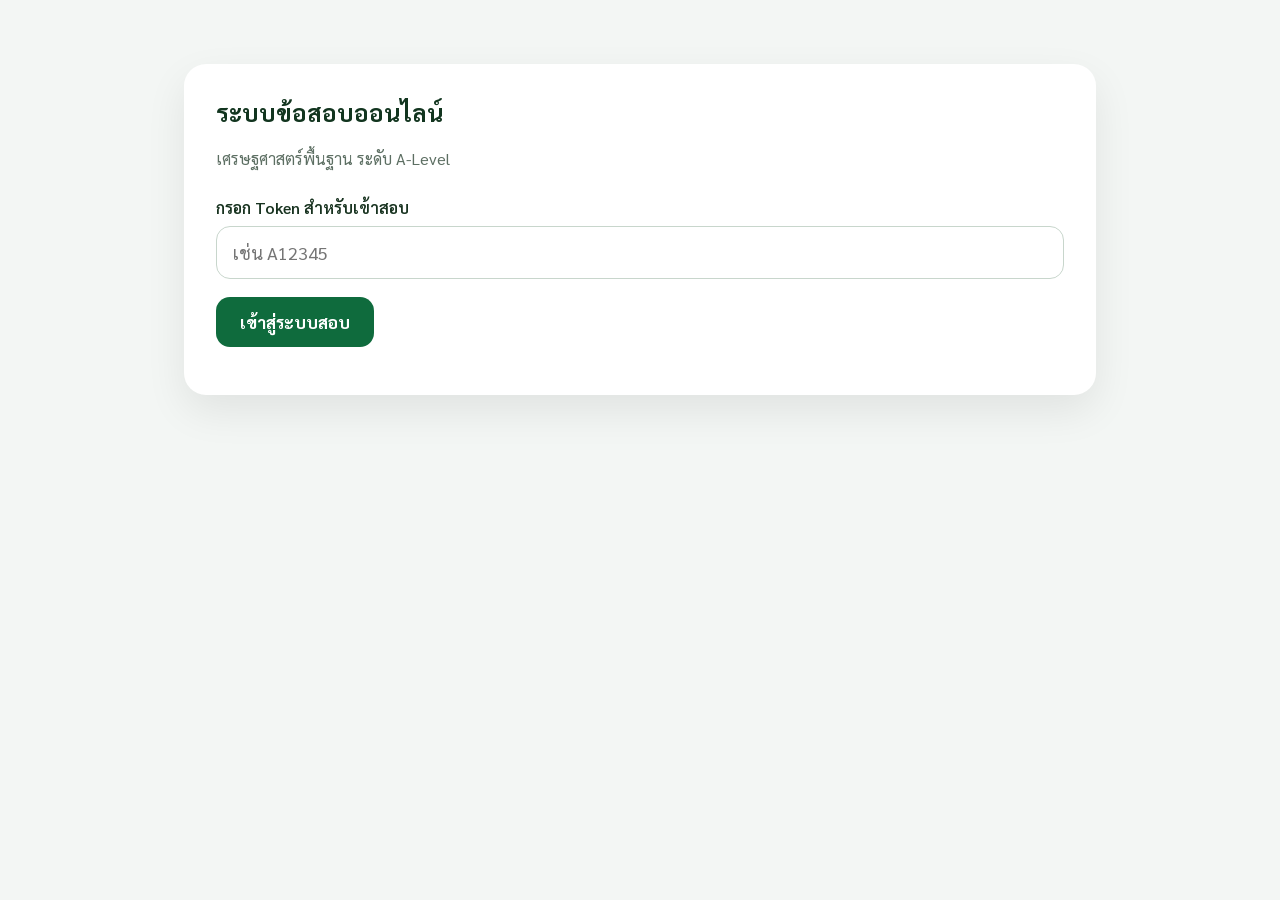
==== index.html @ f7d95933 "Add files via upload" ====
<!DOCTYPE html>
<html lang="th">
<head>
  <meta charset="UTF-8" />
  <meta name="viewport" content="width=device-width, initial-scale=1.0" />

  <title>ระบบข้อสอบออนไลน์ เศรษฐศาสตร์</title>

  <link rel="stylesheet" href="style.css" />
  <link href="https://fonts.googleapis.com/css2?family=Sarabun:wght@400;500;600;700&display=swap" rel="stylesheet" />
</head>
<body>
  <div id="app">
    <section id="loginPage" class="card">
      <h1>ระบบข้อสอบออนไลน์</h1>
      <p class="subtitle">เศรษฐศาสตร์พื้นฐาน ระดับ A-Level</p>

      <label>กรอก Token สำหรับเข้าสอบ</label>
      <input id="tokenInput" type="text" placeholder="เช่น A12345" autocomplete="off" />

      <button id="loginBtn">เข้าสู่ระบบสอบ</button>

      <p id="loginMessage" class="message"></p>
    </section>

    <section id="instructionPage" class="card hidden">
      <h2>คำชี้แจงก่อนเริ่มสอบ</h2>

      <ul>
        <li>ข้อสอบเป็นแบบปรนัย 5 ตัวเลือก ก-จ</li>
        <li>ระบบจำกัดเวลา 40 นาที</li>
        <li>ห้ามเปลี่ยนแท็บ ห้ามย่อหน้าจอ ห้ามออกจาก Fullscreen</li>
        <li>หากมีพฤติกรรมผิดปกติ ระบบจะบันทึก Log</li>
        <li>Token ใช้ส่งคำตอบได้เพียงครั้งเดียว</li>
      </ul>

      <div class="student-box">
        <p><strong>ชื่อ:</strong> <span id="studentName"></span></p>
        <p><strong>ชั้น:</strong> <span id="studentClass"></span></p>
      </div>

      <button id="startBtn">เริ่มทำข้อสอบ</button>
    </section>

    <section id="examPage" class="hidden">
      <header class="exam-header">
        <div>
          <h2>ข้อสอบเศรษฐศาสตร์</h2>
          <p id="studentInfo"></p>
        </div>
        <div class="timer">
          เหลือเวลา <span id="timerText">40:00</span>
        </div>
      </header>

      <div id="warningBox" class="warning hidden"></div>

      <form id="examForm"></form>

      <div class="submit-area">
        <button id="submitBtn" type="button">ส่งคำตอบ</button>
      </div>
    </section>

    <section id="resultPage" class="card hidden">
      <h2>ส่งคำตอบเรียบร้อย</h2>
      <p id="resultText"></p>
      <p class="note">ระบบได้บันทึกคำตอบแล้ว ไม่สามารถทำซ้ำด้วย Token เดิมได้</p>
    </section>
  </div>

  <script src="app.js"></script>
</body>
</html>
---- style.css ----
* {
  box-sizing: border-box;
}

body {
  margin: 0;
  font-family: "Sarabun", sans-serif;
  background: #f3f6f4;
  color: #183320;
}

#app {
  max-width: 960px;
  margin: 0 auto;
  padding: 24px;
}

.card {
  background: #ffffff;
  margin-top: 40px;
  padding: 32px;
  border-radius: 22px;
  box-shadow: 0 16px 40px rgba(0, 0, 0, 0.08);
}

.hidden {
  display: none !important;
}

h1, h2 {
  margin-top: 0;
  color: #12351f;
}

.subtitle {
  color: #5d6f63;
  margin-bottom: 28px;
}

label {
  display: block;
  margin-bottom: 8px;
  font-weight: 600;
}

input {
  width: 100%;
  padding: 14px 16px;
  border: 1px solid #c8d6cc;
  border-radius: 14px;
  font-size: 18px;
  font-family: inherit;
  margin-bottom: 18px;
}

button {
  border: none;
  background: #0f6b3d;
  color: white;
  padding: 14px 24px;
  border-radius: 14px;
  font-size: 17px;
  font-weight: 700;
  font-family: inherit;
  cursor: pointer;
}

button:hover {
  background: #0b5731;
}

button:disabled {
  background: #9aa59d;
  cursor: not-allowed;
}

.message {
  color: #b00020;
  font-weight: 600;
}

.student-box {
  background: #eef7f0;
  padding: 16px 20px;
  border-radius: 16px;
  margin: 24px 0;
}

.exam-header {
  position: sticky;
  top: 0;
  z-index: 20;
  background: #ffffff;
  border-radius: 0 0 20px 20px;
  padding: 18px 22px;
  display: flex;
  justify-content: space-between;
  align-items: center;
  margin-bottom: 24px;
  box-shadow: 0 10px 24px rgba(0, 0, 0, 0.08);
}

.timer {
  background: #ffe7e7;
  color: #a50000;
  padding: 12px 16px;
  border-radius: 14px;
  font-weight: 700;
}

.question-card {
  background: #ffffff;
  padding: 24px;
  border-radius: 20px;
  margin-bottom: 20px;
  box-shadow: 0 8px 24px rgba(0, 0, 0, 0.06);
}

.question-title {
  font-weight: 700;
  margin-bottom: 18px;
  line-height: 1.7;
}

.choice {
  display: block;
  padding: 12px 14px;
  border: 1px solid #d7e2da;
  border-radius: 14px;
  margin-bottom: 10px;
  cursor: pointer;
}

.choice:hover {
  background: #f0f8f2;
}

.choice input {
  width: auto;
  margin-right: 8px;
  margin-bottom: 0;
}

.submit-area {
  text-align: center;
  padding: 28px 0 48px;
}

.warning {
  background: #fff3cd;
  color: #664d03;
  padding: 14px 18px;
  border-radius: 14px;
  margin-bottom: 20px;
  font-weight: 600;
}

.note {
  color: #5b6f63;
}
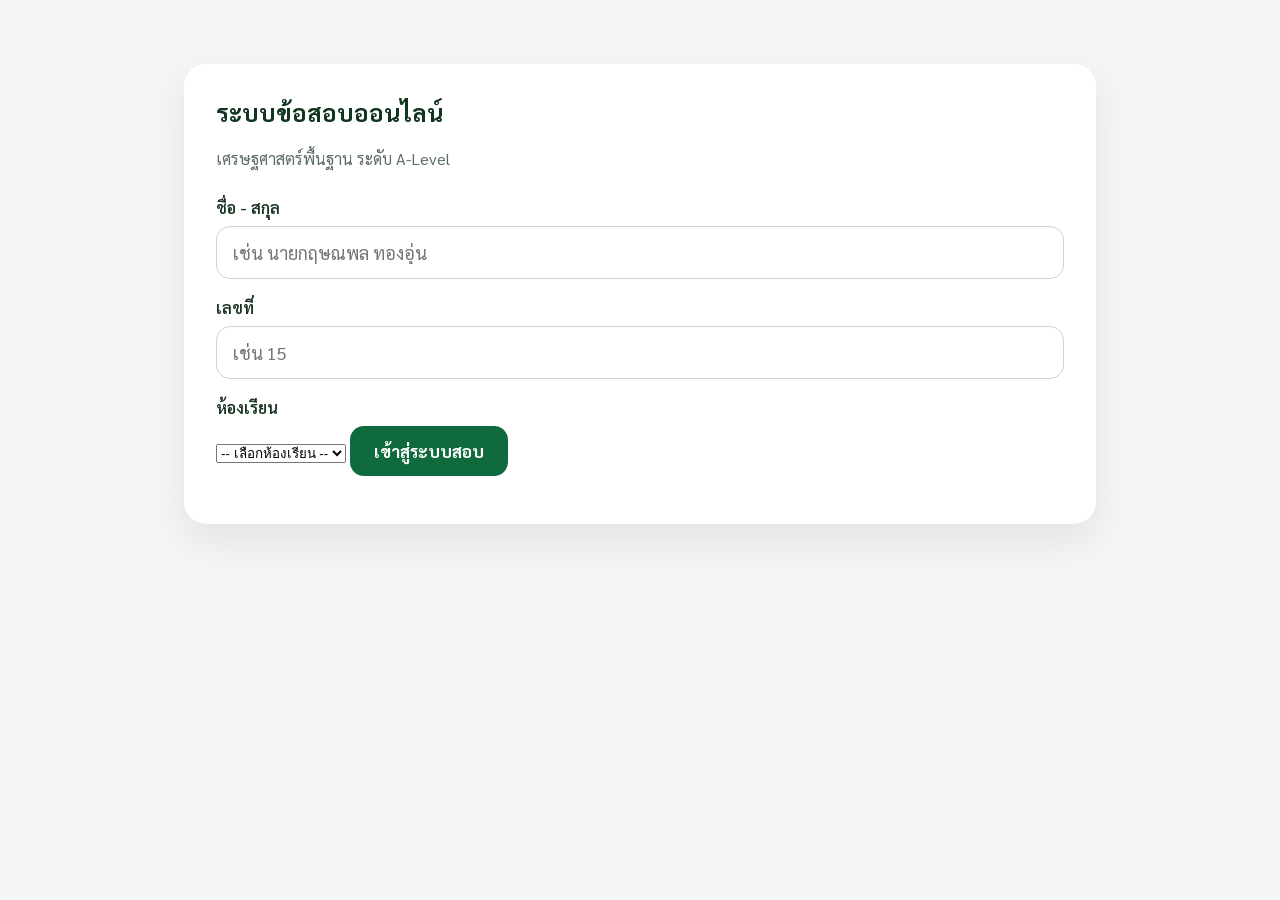
==== commit a1ed2c52: "Update index.html" ====
--- a/index.html
+++ b/index.html
@@ -15,8 +15,28 @@
       <h1>ระบบข้อสอบออนไลน์</h1>
       <p class="subtitle">เศรษฐศาสตร์พื้นฐาน ระดับ A-Level</p>
 
-      <label>กรอก Token สำหรับเข้าสอบ</label>
-      <input id="tokenInput" type="text" placeholder="เช่น A12345" autocomplete="off" />
+      <label>ชื่อ - สกุล</label>
+      <input id="fullNameInput" type="text" placeholder="เช่น นายกฤษณพล ทองอุ่น" autocomplete="off" />
+
+      <label>เลขที่</label>
+      <input id="studentNoInput" type="number" placeholder="เช่น 15" min="1" max="50" autocomplete="off" />
+
+      <label>ห้องเรียน</label>
+      <select id="classroomInput">
+        <option value="">-- เลือกห้องเรียน --</option>
+        <option value="ม.6/1">ม.6/1</option>
+        <option value="ม.6/2">ม.6/2</option>
+        <option value="ม.6/3">ม.6/3</option>
+        <option value="ม.6/4">ม.6/4</option>
+        <option value="ม.6/5">ม.6/5</option>
+        <option value="ม.6/6">ม.6/6</option>
+        <option value="ม.6/7">ม.6/7</option>
+        <option value="ม.6/8">ม.6/8</option>
+        <option value="ม.6/9">ม.6/9</option>
+        <option value="ม.6/10">ม.6/10</option>
+        <option value="ม.6/11">ม.6/11</option>
+        <option value="ม.6/12">ม.6/12</option>
+      </select>
 
       <button id="loginBtn">เข้าสู่ระบบสอบ</button>
 
@@ -27,16 +47,17 @@
       <h2>คำชี้แจงก่อนเริ่มสอบ</h2>
 
       <ul>
-        <li>ข้อสอบเป็นแบบปรนัย 5 ตัวเลือก ก-จ</li>
+        <li>ข้อสอบเป็นแบบปรนัย 5 ตัวเลือก ก-จ จำนวน 30 ข้อ</li>
         <li>ระบบจำกัดเวลา 40 นาที</li>
+        <li>ระบบจะสุ่มลำดับข้อสอบและสุ่มตัวเลือก</li>
         <li>ห้ามเปลี่ยนแท็บ ห้ามย่อหน้าจอ ห้ามออกจาก Fullscreen</li>
-        <li>หากมีพฤติกรรมผิดปกติ ระบบจะบันทึก Log</li>
-        <li>Token ใช้ส่งคำตอบได้เพียงครั้งเดียว</li>
+        <li>หากมีพฤติกรรมผิดปกติครบ 3 ครั้ง ระบบจะส่งคำตอบอัตโนมัติ</li>
       </ul>
 
       <div class="student-box">
-        <p><strong>ชื่อ:</strong> <span id="studentName"></span></p>
-        <p><strong>ชั้น:</strong> <span id="studentClass"></span></p>
+        <p><strong>ชื่อ - สกุล:</strong> <span id="studentName"></span></p>
+        <p><strong>เลขที่:</strong> <span id="studentNo"></span></p>
+        <p><strong>ห้อง:</strong> <span id="studentClass"></span></p>
       </div>
 
       <button id="startBtn">เริ่มทำข้อสอบ</button>
@@ -65,10 +86,10 @@
     <section id="resultPage" class="card hidden">
       <h2>ส่งคำตอบเรียบร้อย</h2>
       <p id="resultText"></p>
-      <p class="note">ระบบได้บันทึกคำตอบแล้ว ไม่สามารถทำซ้ำด้วย Token เดิมได้</p>
+      <p class="note">ระบบได้บันทึกคำตอบลง Google Sheet แล้ว</p>
     </section>
   </div>
 
   <script src="app.js"></script>
 </body>
-</html>+</html>
--- a/style.css
+++ b/style.css
@@ -157,4 +157,105 @@
 
 .note {
   color: #5b6f63;
-}+}
+.dashboard-grid {
+  display: grid;
+  grid-template-columns: repeat(5, 1fr);
+  gap: 16px;
+  margin-bottom: 28px;
+}
+
+.stat-card {
+  background: #ffffff;
+  padding: 20px;
+  border-radius: 20px;
+  box-shadow: 0 8px 24px rgba(0, 0, 0, 0.06);
+}
+
+.stat-card p {
+  margin: 0 0 8px;
+  color: #5d6f63;
+  font-weight: 600;
+}
+
+.stat-card h3 {
+  margin: 0;
+  font-size: 32px;
+  color: #0f6b3d;
+}
+
+.dashboard-section {
+  background: #ffffff;
+  padding: 24px;
+  border-radius: 22px;
+  margin-bottom: 24px;
+  box-shadow: 0 8px 24px rgba(0, 0, 0, 0.06);
+}
+
+.table-wrapper {
+  overflow-x: auto;
+}
+
+table {
+  width: 100%;
+  border-collapse: collapse;
+  min-width: 760px;
+}
+
+th,
+td {
+  padding: 12px 14px;
+  border-bottom: 1px solid #e1e9e3;
+  text-align: left;
+  vertical-align: top;
+}
+
+th {
+  background: #eef7f0;
+  color: #12351f;
+  font-weight: 700;
+}
+
+tr:hover {
+  background: #f8fbf8;
+}
+
+.admin-actions {
+  display: flex;
+  gap: 10px;
+  flex-wrap: wrap;
+}
+
+.filter-row {
+  display: grid;
+  grid-template-columns: 1fr 220px;
+  gap: 14px;
+  margin-bottom: 18px;
+}
+
+.empty-text {
+  text-align: center;
+  color: #7a8a7d;
+  font-weight: 600;
+}
+
+.danger-text {
+  color: #b00020;
+  font-weight: 700;
+}
+
+@media (max-width: 900px) {
+  .dashboard-grid {
+    grid-template-columns: repeat(2, 1fr);
+  }
+
+  .filter-row {
+    grid-template-columns: 1fr;
+  }
+}
+
+@media (max-width: 520px) {
+  .dashboard-grid {
+    grid-template-columns: 1fr;
+  }
+}
